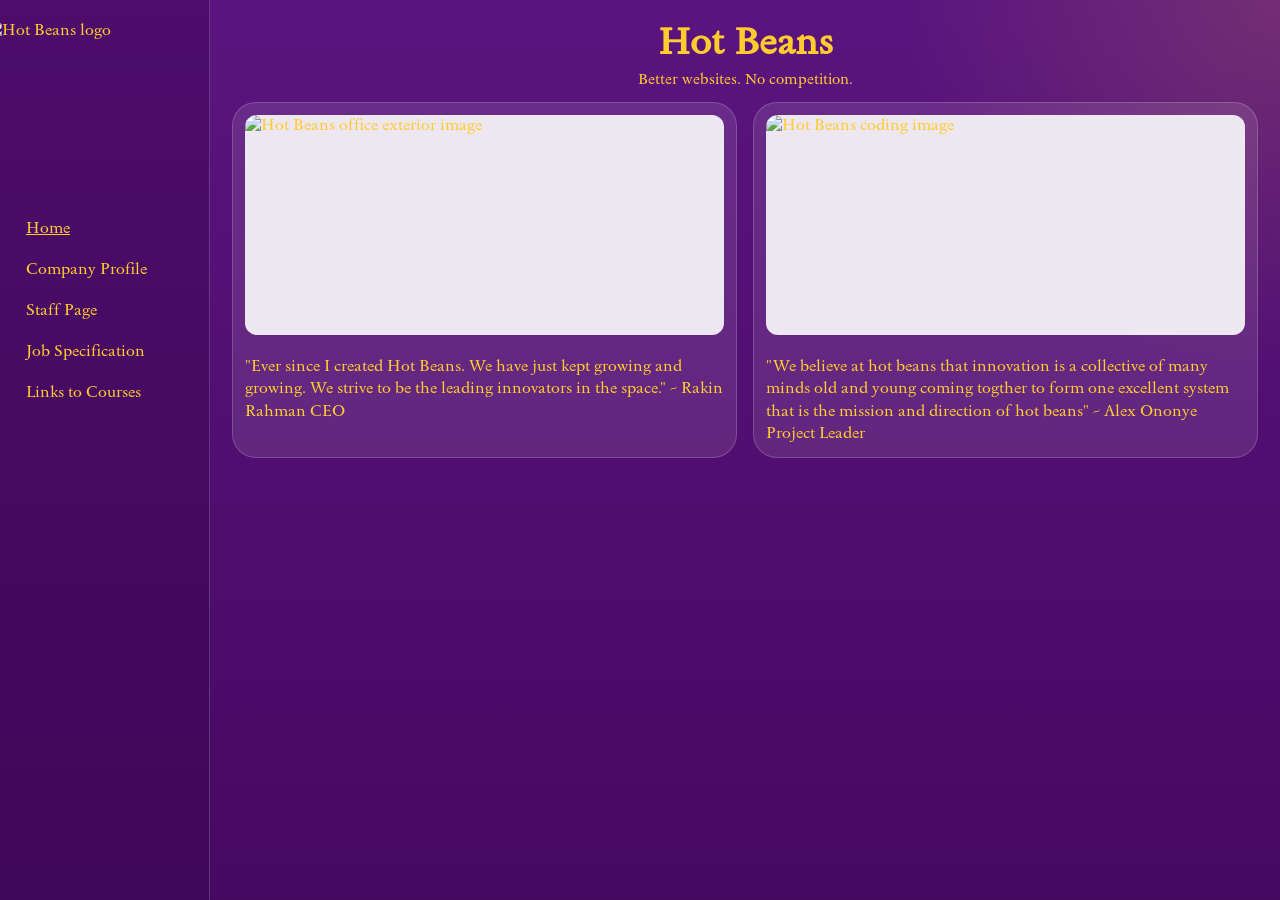
==== index.html @ a59c7665 "Add files via upload" ====
<!DOCTYPE html>
<html lang="en">
<head>
  <meta charset="UTF-8">
  <meta name="viewport" content="width=device-width, initial-scale=1.0">
  <title>Hot Beans | Home</title>
  <link rel="preconnect" href="https://fonts.googleapis.com">
  <link rel="preconnect" href="https://fonts.gstatic.com" crossorigin>
  <link href="https://fonts.googleapis.com/css2?family=Sedan:ital@0;1&display=swap" rel="stylesheet">
  <link rel="stylesheet" href="styles.css">
</head>
<body data-page="home">
  <div class="site-shell">
    <aside class="sidebar">
      <div class="brand">
        <img src="assets/logo.png" alt="Hot Beans logo">
      </div>

      <nav class="nav-links" aria-label="Main navigation">
        <a href="index.html" data-nav="home">Home</a>
        <a href="profile.html" data-nav="profile">Company Profile</a>
        <a href="staff.html" data-nav="staff">Staff Page</a>
        <a href="job-specification.html" data-nav="jobs">Job Specification</a>
        <a href="courses.html" data-nav="courses">Links to Courses</a>
      </nav>
    </aside>

    <main class="main-content">
      <header class="page-header">
        <h1>Hot Beans</h1>
        <p>Better websites. No competition.</p>
      </header>

      <section class="hero-grid">
        <article class="content-card">
          <div class="editable-image-card">
            <img
              class="editable-image"
              src="assets/Office Hot Beans Outside.jpg"
              alt="Hot Beans office exterior image">
          </div>
          <p class="editable-text">
            "Ever since I created Hot Beans. We have just kept growing and growing. We strive to be the leading innovators in the space." ~ Rakin Rahman CEO
          </p>
        </article>

        <article class="content-card">
          <div class="editable-image-card">
            <img
              class="editable-image"
              src="assets/Hot Beans Code Image.jpg"
              alt="Hot Beans coding image">
          </div>
          <p class="editable-text">
            "We believe at hot beans that innovation is a collective of many minds old and young coming togther to form one excellent system that is the mission and direction of hot beans" ~ Alex Ononye Project Leader
          </p>
        </article>
      </section>
    </main>
  </div>

  <script src="script.js"></script>
</body>
</html>
---- styles.css ----
:root {
  --bg: #5b147f;
  --bg-deep: #460962;
  --panel: rgba(255, 255, 255, 0.1);
  --panel-strong: rgba(255, 255, 255, 0.14);
  --text: #ffcb2f;
  --gold: #ffcb2f;
  --gold-strong: #ffb300;
  --line: rgba(255, 255, 255, 0.18);
  --shadow: 0 18px 40px rgba(17, 5, 27, 0.28);
}

* {
  box-sizing: border-box;
}

html,
body {
  margin: 0;
  height: 100%;
}

body {
  font-family: "Sedan", sans-serif;
  background:
    radial-gradient(circle at top right, rgba(255, 195, 57, 0.15), transparent 24%),
    linear-gradient(180deg, var(--bg) 0%, var(--bg-deep) 100%);
  color: var(--text);
  overflow-x: hidden;
  overflow-y: auto;
}

body.staff-page {
  overflow: hidden;
}

a {
  color: inherit;
  text-decoration: none;
}

img {
  display: block;
  max-width: 100%;
}

.site-shell {
  display: grid;
  grid-template-columns: 210px 1fr;
  height: 100vh;
}

.sidebar {
  padding: 20px 16px;
  border-right: 1px solid var(--line);
  background: rgba(53, 5, 75, 0.38);
  position: sticky;
  top: 0;
  height: 100vh;
}

.brand {
  display: flex;
  align-items: center;
  justify-content: flex-start;
  margin-left: -30px;
  margin-bottom: 22px;
}

.brand img {
  width: 168px;
  height: 168px;
  object-fit: contain;
}

.nav-links {
  display: flex;
  flex-direction: column;
  gap: 6px;
}

.nav-links a {
  padding: 8px 10px;
  border-radius: 8px;
  color: var(--gold);
  transition: color 0.2s ease;
  font-size: 0.98rem;
}

.nav-links a:hover,
.nav-links a:focus-visible,
.nav-links a.active {
  color: var(--gold);
  outline: none;
  text-decoration: underline;
}

.main-content {
  padding: 18px 22px 18px;
  min-height: 100vh;
}

.staff-main {
  display: flex;
  flex-direction: column;
  gap: 10px;
  height: 100vh;
  overflow: hidden;
}

.page-header {
  margin-bottom: 14px;
  text-align: center;
}

.page-header h1 {
  margin: 0;
  font-size: clamp(1.8rem, 3vw, 2.5rem);
  color: var(--gold);
}

.page-header p {
  margin: 6px 0 0;
  max-width: 720px;
  margin-left: auto;
  margin-right: auto;
  font-size: 0.95rem;
}

.hero-grid {
  display: grid;
  grid-template-columns: repeat(2, minmax(260px, 1fr));
  gap: 16px;
}

.content-card,
.text-panel,
.action-panel,
.course-list,
.staff-card {
  background: var(--panel);
  border: 1px solid var(--line);
  border-radius: 24px;
  box-shadow: none;
}

.content-card {
  padding: 12px;
}

.editable-image-card,
.staff-image-wrap {
  position: relative;
}

.staff-initials {
  width: 100%;
  height: 100px;
  display: flex;
  align-items: center;
  justify-content: center;
  border-radius: 8px;
  background: rgba(255, 203, 47, 0.14);
  border: 1px solid rgba(255, 203, 47, 0.3);
  color: var(--gold);
  font-size: 1.7rem;
  line-height: 1;
}

.editable-image {
  width: 100%;
  height: 220px;
  object-fit: cover;
  border-radius: 12px;
  background: #ede7f2;
}

.editable-text,
.text-panel p {
  margin: 10px 0 0;
  min-height: 120px;
  padding: 12px;
  border-radius: 12px;
  background: rgba(91, 20, 127, 0.35);
  color: var(--gold);
  line-height: 1.4;
  border: 1px solid rgba(255, 203, 47, 0.22);
}

.editable-text {
  display: block;
}

body[data-page="home"] .editable-text {
  background: transparent;
  border: none;
  padding: 10px 0 0;
  min-height: auto;
}

.text-panel {
  padding: 14px;
}

.text-panel + .text-panel {
  margin-top: 28px;
}

.text-panel p {
  min-height: auto;
  margin: 0;
}

.staff-section h2 {
  margin: 0 0 12px;
  color: var(--gold);
  font-size: 1.1rem;
}

.staff-section + .staff-section {
  margin-top: 18px;
}

.staff-list {
  display: grid;
  gap: 10px;
}

.staff-card {
  display: grid;
  grid-template-columns: 120px 1fr;
  gap: 12px;
  padding: 10px;
  align-items: center;
  border-radius: 12px;
}

.staff-details h3 {
  margin: 0 0 4px;
  color: var(--gold);
  font-size: 0.95rem;
}

.staff-details p {
  margin: 2px 0;
  font-size: 0.82rem;
  line-height: 1.2;
}

.staff-card .editable-image {
  height: 100px;
}

.staff-page .page-header {
  margin-bottom: 2px;
}

.staff-page .page-header h1 {
  font-size: clamp(1.55rem, 2.2vw, 2rem);
}

.staff-page .page-header p {
  font-size: 0.78rem;
  margin-top: 2px;
}

.compact-staff-section {
  flex: 1;
  min-height: 0;
}

.compact-staff-section h2 {
  margin-bottom: 8px;
  font-size: 0.95rem;
}

.compact-staff-list {
  grid-template-columns: repeat(2, minmax(0, 1fr));
  gap: 8px 10px;
}

.staff-page .staff-section + .staff-section {
  margin-top: 0;
}

.staff-page .staff-card {
  grid-template-columns: 92px 1fr;
  gap: 8px;
  padding: 8px;
  border-radius: 10px;
  min-height: 84px;
}

.staff-page .staff-card .editable-image {
  height: 68px;
  border-radius: 8px;
}

.staff-page .staff-initials {
  height: 68px;
  font-size: 1.2rem;
}

.staff-page .staff-details h3 {
  margin-bottom: 2px;
  font-size: 0.8rem;
}

.staff-page .staff-details p {
  margin: 1px 0;
  font-size: 0.68rem;
  line-height: 1.12;
}

.action-panel {
  margin-top: 14px;
  padding: 14px;
  text-align: center;
}

.primary-button {
  border: 1px solid var(--gold);
  border-radius: 12px;
  padding: 10px 16px;
  font: inherit;
  font-size: 1rem;
  background: transparent;
  color: var(--gold);
  cursor: pointer;
  box-shadow: none;
  transition: none;
}

.primary-button:hover,
.primary-button:focus-visible {
  background: transparent;
  outline: none;
}

.course-list {
  display: grid;
  gap: 10px;
  padding: 14px;
}

.course-list a {
  padding: 10px 12px;
  border-radius: 10px;
  background: rgba(91, 20, 127, 0.35);
  color: var(--gold);
  border: 1px solid rgba(255, 203, 47, 0.22);
  transition: none;
  word-break: break-word;
  font-size: 0.92rem;
}

.course-list a:hover,
.course-list a:focus-visible {
  background: rgba(91, 20, 127, 0.35);
  outline: none;
  text-decoration: underline;
}

.modal {
  position: fixed;
  inset: 0;
  display: none;
  place-items: center;
  padding: 20px;
  background: rgba(24, 4, 37, 0.68);
}

.modal.open {
  display: grid;
}

.modal-content {
  position: relative;
  width: min(100%, 680px);
  max-height: 90vh;
  overflow: auto;
  padding: 26px;
  border-radius: 12px;
  background: var(--bg-deep);
  color: var(--gold);
  box-shadow: none;
  border: 1px solid rgba(255, 203, 47, 0.35);
}

.modal-content h2 {
  margin-top: 0;
  color: var(--gold);
}

.modal-close {
  position: absolute;
  top: 12px;
  right: 14px;
  border: none;
  background: transparent;
  color: var(--gold);
  font-size: 2rem;
  cursor: pointer;
}

.application-form {
  display: grid;
  gap: 16px;
}

.application-form label {
  display: grid;
  gap: 8px;
  font-size: 1rem;
  color: var(--gold);
}

.application-form input,
.application-form textarea {
  width: 100%;
  padding: 12px 14px;
  border: 1px solid rgba(255, 203, 47, 0.45);
  border-radius: 8px;
  font: inherit;
  background: transparent;
  color: var(--gold);
}

.application-form input:focus,
.application-form textarea:focus {
  outline: none;
}

.form-message {
  margin-bottom: 0;
  font-weight: 700;
  color: var(--gold);
}

.application-form input::placeholder,
.application-form textarea::placeholder {
  color: rgba(255, 203, 47, 0.75);
}

@media (max-width: 920px) {
  body {
    overflow: auto;
  }

  body.staff-page {
    overflow: auto;
  }

  .site-shell {
    grid-template-columns: 1fr;
    height: auto;
  }

  .sidebar {
    position: static;
    height: auto;
    border-right: 0;
    border-bottom: 1px solid var(--line);
  }

  .nav-links {
    flex-direction: row;
    flex-wrap: wrap;
  }

  .hero-grid {
    grid-template-columns: 1fr;
  }

  .staff-card {
    grid-template-columns: 1fr;
  }

  .compact-staff-list {
    grid-template-columns: 1fr;
  }

  .editable-image {
    height: 220px;
  }
}

@media (max-width: 560px) {
  .main-content {
    padding: 24px 18px 36px;
    height: auto;
    overflow: visible;
  }

  .brand {
    align-items: flex-start;
  }

  .brand span {
    font-size: 1.2rem;
  }

  .nav-links a {
    width: 100%;
  }
}
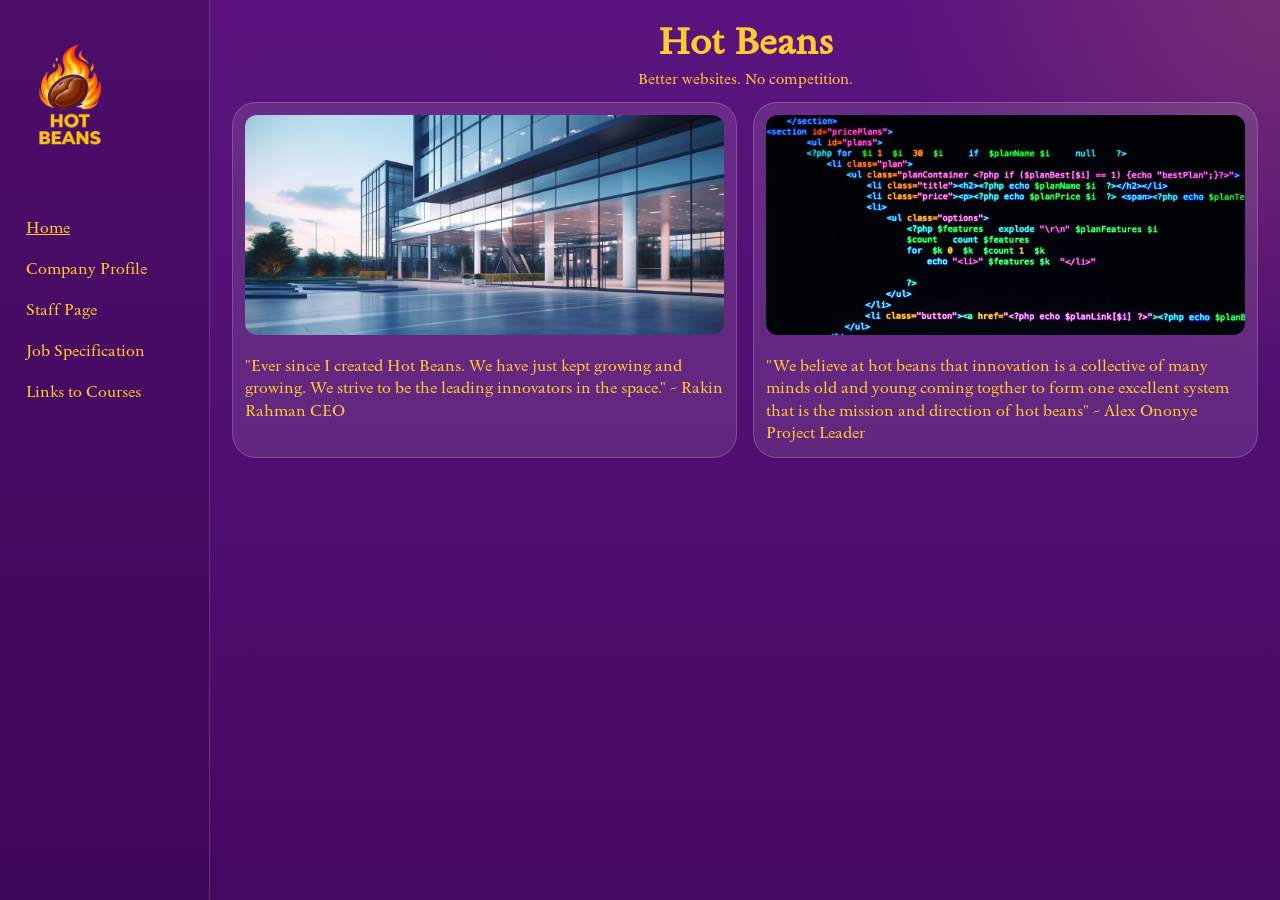
==== commit f7c52b75: "Fix image paths - images are in root directory not assets folder" ====
--- a/index.html
+++ b/index.html
@@ -13,7 +13,7 @@
   <div class="site-shell">
     <aside class="sidebar">
       <div class="brand">
-        <img src="assets/logo.png" alt="Hot Beans logo">
+        <img src="logo.png" alt="Hot Beans logo">
       </div>
 
       <nav class="nav-links" aria-label="Main navigation">
@@ -36,7 +36,7 @@
           <div class="editable-image-card">
             <img
               class="editable-image"
-              src="assets/Office Hot Beans Outside.jpg"
+              src="Office Hot Beans Outside.jpg"
               alt="Hot Beans office exterior image">
           </div>
           <p class="editable-text">
@@ -48,7 +48,7 @@
           <div class="editable-image-card">
             <img
               class="editable-image"
-              src="assets/Hot Beans Code Image.jpg"
+              src="Hot Beans Code Image.jpg"
               alt="Hot Beans coding image">
           </div>
           <p class="editable-text">
@@ -61,4 +61,4 @@
 
   <script src="script.js"></script>
 </body>
-</html>
+</html>
